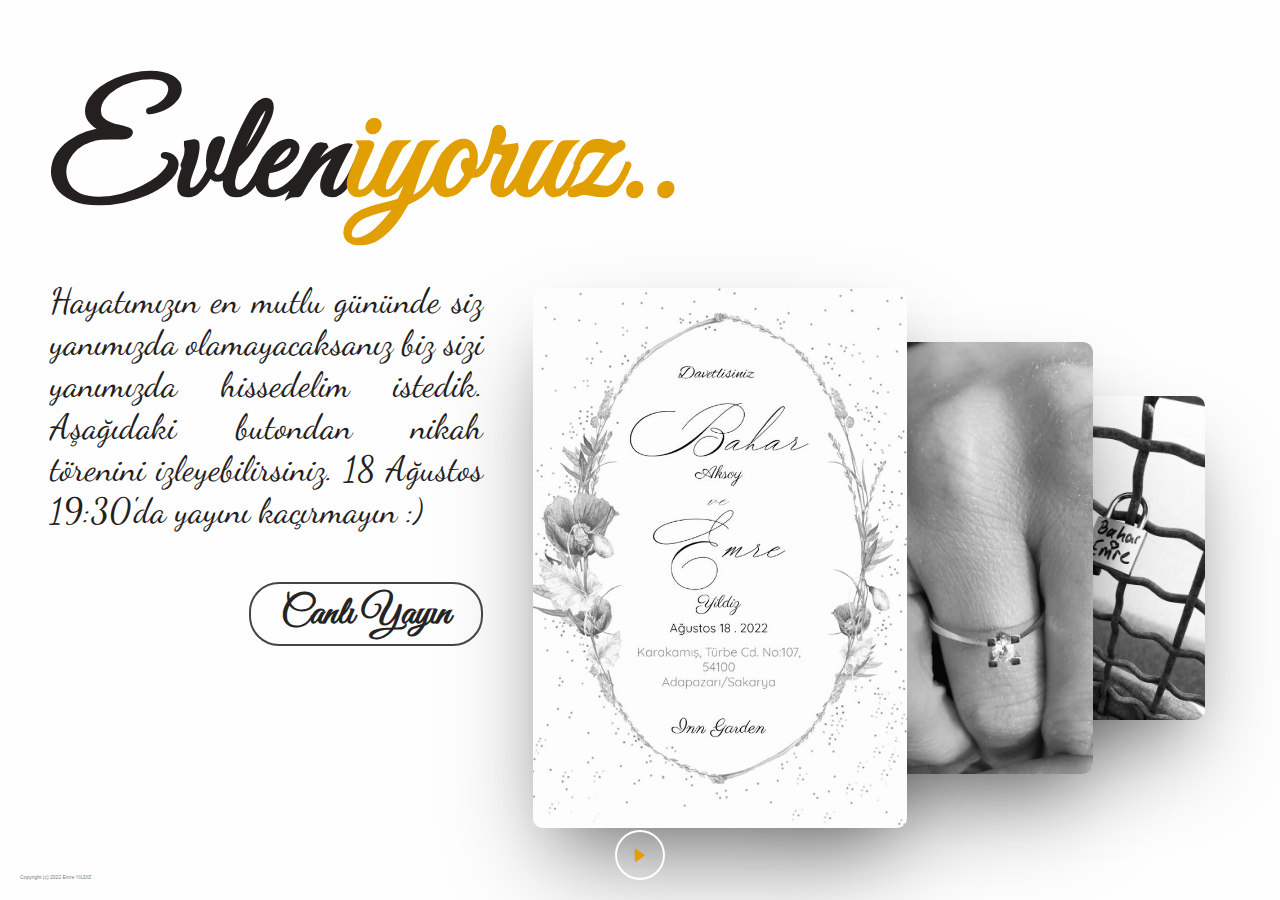
==== index.html @ edaa125c "Add files via upload" ====
<!DOCTYPE html>
<html lang="en">

<head>
    <meta charset="UTF-8">
    <meta name="viewport" content="width=device-width, initial-scale=1.0">
    <title>
        BaharveEmre
    </title>
    
    
    <link href='https://unpkg.com/boxicons@2.0.7/css/boxicons.min.css' rel='stylesheet'>
    <link rel="stylesheet" href="./static/css/style.css">
</head>

<body>
    <div class="container" style="background-image: url(./static/images/tamara-bellis-68csPWTnafo-unsplash.jpg);">
        <div class="nav">
            <div class="menu" onclick="openNav()">
                <div class="hamburger"></div>
            </div>
            <div class="logo">
                18.08.2022...
            </div>
            
        </div>
        <div id="myNav" class="nav-overlay">
            <div class="nav-overlay-content">
                <a href="ulasim.html">Ulaşım</a>
                
                
            </div>
        </div>
        <div class="sci">
            <i class='bx bxl-facebook-circle'></i>
            <i class='bx bxl-instagram-alt'></i>
            <i class='bx bxl-youtube'></i>
            <i class='bx bxl-twitter'></i>
        </div>
        <div class="fashion">
            
        </div>
        <div class="copyright">
            Copyright (c) 2022 Emre YILDIZ
        </div>
        <div class="slide-control">
            <i class='bx bxs-right-arrow'></i>
        </div>
        <div class="overlay"></div>
        <div class="col-5" style="z-index: 97;">
            <div class="info">
                <!-- info 1 -->
                <div class="product-info">
                    <h1>
                        Evle<span style="color: #e29f01;">niyoruz..</span>
                    </h1>
                    <p>
                        Hayatımızın en mutlu gününde siz yanımızda olamayacaksanız biz sizi yanımızda hissedelim
                        istedik. Aşağıdaki butondan nikah törenini izleyebilirsiniz. 18 Ağustos 19:30'da yayını 
                        kaçırmayın :)
                    </p>
                    <button>
                        Canlı Yayın
                    </button>
                </div>
                <!-- end info 1 -->
                <!-- info 2 -->
                <div class="product-info">
                   
                    <p>
                       Güzel bir sonbahar gününde Tuna nehrinin hemen yanında, hayatlarımızın güzel anlarının 
                       resmedildiği bir defter açıldı. Resimlerin sonuna gelindiğinde ise yüzüğü ile bekleyen bir adam vardı.
                       Nasıl mı oldu? Şuradan izleyebilirsiniz:) 
                    </p>
                    <button onclick="location.href='https://www.youtube.com/watch?v=gqfCQvIONSk'" type="button">
                        Hemen İzle</button>
                </div>
                <!-- end info 2 -->
                <!-- info 3 -->
                <div class="product-info">
                    
                    
                    <p>
                        Yine eşsiz güzellikteki Tuna nehrinin üzerinde bulunan köprüde bizim de hayatlarımız 
                        birbirine kenetlendi :)
                    </p>
                    
                </div>
                <!-- end info 3 -->
                <!-- info 4 -->
                <div class="product-info">
                    
                    
                    <p>
                        Düğünümüze gelemeyen ancak hediyelerini de esirgemeyecek dostlarımız için buraya küçük bir
                        "TUŞ" bırakıyoruz. Bu tuş ile IBAN numarasını kolayca kopyalayabilirsiniz. Hediye göndermenin 
                        alternatif bir yolu:) Not kısmına isim soyisim ve dileklerinizi yazmayı unutmayın! :) 
                    </p>
                    <button class="kpylabtn" onclick='copyText("TR17 0004 6009 4288 8000 0352 81")'>
                        Iban Kopyala
                      </button>
                </div>
                <!-- end info 4 -->
            </div>
        </div>
        <div class="col-7">
            <div class="slider">
                <div class="slide">
                    <div class="img-holder"
                        style="background-image: url(./static/images/img1.jpeg);"></div>
                </div>
                <div class="slide">
                    <div class="img-holder"
                        style="background-image: url(./static/images/img2.jpeg)">
                    </div>
                </div>
                <div class="slide">
                    <div class="img-holder"
                        style="background-image: url(./static/images/img3.jpeg)"></div>
                </div>
                <div class="slide">
                    <div class="img-holder"
                        style="background-image: url(./static/images/img4.jpeg)"></div>
                </div>
            </div>
        </div>
    </div>

    <script src="./static/js/main.js"></script>
</body>

</html>
---- static/css/style.css ----
@import url('https://fonts.googleapis.com/css2?family=Dancing+Script:wght@400;500;600&display=swap');
@import url('https://fonts.googleapis.com/css2?family=Great+Vibes&display=swap');
:root {
    --bg-color: #242020;
    --txt-color: #221E22;
    --yellow: #e29f01;
}

* {
    margin: 0;
    padding: 0;
    box-sizing: border-box;
    font-family: 'Rubik', sans-serif;
}

body,
html {
    position: relative;
    overflow: hidden;
    background-color: var(--bg-color);
}

.container {
    height: 100vh;
    display: flex;
    background-position: center;
    background-size: cover;
    background-repeat: no-repeat;
}

.overlay {
    position: absolute;
    left: 0;
    top: 0;
    right: 0;
    bottom: 0;
    background: rgb(255, 254, 254);
    z-index: 1;
}

[class*="col-"] {
    display: flex;
    /* justify-content: center; */
    align-items: center;
    z-index: 2;
}

.info {
    color: var(--bg-color);
    text-align: right;
    /* padding: 0 80px; */
    position: relative;
    display: flex;
    overflow: visible;
    width: 100%;
    height: 80%;
    /* justify-content: center; */
    align-items: center;
}

.info h1 {
    font-size: 150px;
    font-family: 'Great Vibes', cursive;
    font-weight: 900;
    line-height: 140px;
    transition: .5s ease-in-out;
    
}
.info span {
    font-family: 'Great Vibes', cursive;
}

.info p {
    margin: 50px 0;
    text-align: justify;
    font-family: 'Dancing Script', cursive;
    font-size: 35px;
}

.info button {
    font-size: 40px;
    font-family: 'Great Vibes', cursive;
    padding: 5px 30px;
    border-radius: 30px;
    outline: transparent;
    border: 2px solid rgb(71, 68, 68);
    background-color: transparent;
    color: rgb(37, 36, 36);
    font-weight: 600;
    cursor: pointer;
    transition: background-color .3s ease-in-out;
}

.info button:hover {
    background-color: #e29f01;
    color: #000;
}

.product-info {
    position: absolute;
    width: 100%;
    height: fit-content;
    /* top: 0; */
    left: 0;
    padding: 0 80px;
    pointer-events: none;
}

.product-info.active {
    pointer-events: visible;
}

.product-info h1,
.product-info>span,
.product-info p,
.product-info button {
    
    opacity: 0;
    transition: unset;
}

.product-info button {
    transition-delay: .2s;
}

.product-info.active h1,
.product-info.active>span,
.product-info.active p,
.product-info.active button {
    opacity: 1;
    transition: opacity 1s ease-in-out,
        transform 1.2s ease-in-out,
        letter-spacing 1.2s ease-in-out,
        right 1.2s ease-in-out;
}

.product-info h1 {
    text-align: left;
    letter-spacing: 20px;
}

.product-info.active h1 {
    letter-spacing: unset;
}

.product-info>span {
    position: absolute;
    right: 200px;
}

.product-info.active>span {
    right: 80px;
}

.product-info p,
.product-info button {
    transform: translateY(100px);
}

.product-info.active p,
.product-info.active button {
    transform: translateY(0);
}

/* .product-info.active {
    display: block;
} */

.slider {
    display: flex;
    align-items: center;
    position: relative;
    width: 50%;
    height: 80%;
    overflow: visible;

}

.slide {
    position: absolute;
    display: flex;
    width: 100%;
    height: 100%;
    align-items: center;
    transition: 1s ease-in-out;
    /* opacity: 0; */
    /* transform: translateY(100%); */
    animation: bottom-up 2s;
}

.slide:nth-child(1) {
    z-index: 4;
}

.slide:nth-child(2) {
    width: 80%;
    height: 80%;
    z-index: 2;
    left: 70%;
}

.slide:nth-child(3) {
    width: 60%;
    z-index: 1;
    left: 120%;
    height: 60%;
}

.slide:nth-child(4) {
    width: 60%;
    z-index: 0;
    left: 120%;
    height: 60%;
    transform: scale(0);
}



.img-holder {
    width: 100%;
    height: 100%;
    border-radius: 10px;
    background-position: top;
    background-size: cover;
    background-repeat: no-repeat;
    box-shadow: rgba(0, 0, 0, 0.4) 0px 50px 100px -20px,
        rgba(0, 0, 0, 0.3) 0px 30px 60px -30px;
}

.nav {
    z-index: 99;
    color: #fff;
    display: flex;
    position: fixed;
    width: 100%;
    height: 80px;
    /* background-color: rebeccapurple; */
    justify-content: space-between;
    align-items: center;
    padding: 0 80px;
}

.logo {
    font-size: 16px;
    font-family: 'Dancing Script', cursive;
    color: black;
    cursor: pointer;
    opacity: 0;
    transform: translateY(-100%);
    animation: top-down 1.5s forwards;
}

.menu {
    height: 30px;
    width: 30px;
    cursor: pointer;
    z-index: 101;
    position: relative;
    display: flex;
    align-items: center;
    opacity: 0;
    transform: translateX(-100%);
    animation: left-to-right 1.5s forwards;
}

.cart {
    font-size: 30px;
    cursor: pointer;
    opacity: 0;
    transform: translateX(100%);
    animation: right-to-left 1.5s forwards;
}

.sci {
    z-index: 98;
    color: rgb(8, 8, 8);
    display: flex;
    position: fixed;
    right: 0;
    height: 100%;
    justify-content: center;
    align-items: center;
    flex-direction: column;
    padding: 0 20px;
    opacity: 0;
    transform: translateX(100%);
    animation: right-to-left 1.5s forwards;
}

.sci i {
    font-size: 20px;
    margin-bottom: 10px;
    cursor: pointer;
}

.sci i:hover {
    color: var(--yellow);
}

.fashion {
    z-index: 98;
    color: rgb(8, 8, 8);
    position: absolute;
    right: 0;
    bottom: 0;
    padding: 20px;
    transform: rotate(180deg);
    writing-mode: vertical-rl;
    text-orientation: mixed;
    font-size: 20px;
    font-weight: 600;
    opacity: 0;
    /* transform: translateX(-100%); */
    animation: left-to-right 1.5s forwards;
}

.copyright {
    z-index: 98;
    color: rgb(126, 123, 123);
    position: absolute;
    left: 0;
    bottom: 0;
    padding: 20px;
    font-size: 5px;
}

a {
    color: unset;
}

.slide-control {
    z-index: 98;
    color: #e29f01;
    position: absolute;
    bottom: 20px;
    left: 50%;
    transform: translateX(-50%);
    width: 50px;
    height: 50px;
    display: flex;
    align-items: center;
    justify-content: center;
    border-radius: 50%;
    border: 2px solid #fff;
    cursor: pointer;
    /* animation: zoom 2s ease infinite; */
}

.slide-control:hover {
    background-color: #e29f01;
    color: #000;
    
}

.slide-control:hover i {
    /* animation: bounce-left 2s ease infinite; */
    color: #000;
}

.nav-overlay {
    height: 100%;
    width: 0;
    position: fixed;
    z-index: 101;
    top: 80px;
    left: 0;
    background-color: rgb(0, 0, 0);
    background-color: rgba(0, 0, 0, 0.3);
    overflow-x: hidden;
    transition: 0.5s;
}

.nav-overlay.active {
    width: 100%;
}

.nav-overlay-content {
    position: relative;
    top: 25%;
    width: 100%;
    text-align: center;
    margin-top: 30px;
}

.nav-overlay a {
    padding: 8px;
    text-decoration: none;
    font-size: 36px;
    color: black;
    display: block;
    transition: 0.3s;
}

.nav-overlay a:hover,
.nav-overlay a:focus {
    color: #f1f1f1;
}

.nav-overlay .closebtn {
    position: absolute;
    top: 20px;
    right: 45px;
    font-size: 60px;
}

.hamburger {
    position: relative;
    cursor: pointer;
}

.hamburger-btn {
    cursor: pointer;
    z-index: 1;
}

.hamburger,
.hamburger::before,
.hamburger::after {
    width: 30px;
    height: 3px;
    border-radius: .5rem;
    background-color: rgb(78, 78, 78);
    transition: .4s;
}

.hamburger::before {
    content: '';
    position: absolute;
    top: -10px;
    left: 0;

}

.hamburger::after {
    content: '';
    position: absolute;
    bottom: -10px;
    left: 0;
}

.hamburger.active {
    background-color: transparent;
}

.hamburger.active::before {
    transform-origin: top left;
    transform: rotate(45deg);
    left: 6px;
}

.hamburger.active::after {
    transform-origin: bottom left;
    transform: rotate(-45deg);
    left: 6px;
}

/* ANIMATION */

@keyframes bounce-left {
    0% {
        transform: translateX(-10px);
    }

    30% {
        transform: translateX(0);
    }

    60% {
        transform: translateX(10px);
    }

    100% {
        transform: translateX(-10px);
    }
}

@keyframes top-down {
    0% {
        opacity: 0;
        transform: translateY(-100%);
    }

    100% {
        opacity: 1;
        transform: translateY(0);
    }
}

@keyframes bottom-up {
    0% {
        opacity: 0;
        transform: translateY(100%);
    }

    100% {
        opacity: 1;
        transform: translateY(0);
    }
}

@keyframes left-to-right {
    0% {
        opacity: 0;
        transform: translateX(-100%);
    }

    100% {
        opacity: 1;
        transform: translateX(0);
    }
}

@keyframes right-to-left {
    0% {
        opacity: 0;
        transform: translateX(100%);
    }

    100% {
        opacity: 1;
        transform: translateX(0);
    }
}

@keyframes zoom {
    0% {
        width: 30px;
        height: 30px;
    }

    100% {
        width: 50px;
        height: 50px;
    }
}

/* RESPONSIVE */

.col-5 {
    width: 41.66%;
}

.col-7 {
    width: 58.33%;
}

@media only screen and (max-width: 1440px) {
    .info {
        align-items: flex-start;
    }

    .info h1 {
        /* font-size: 110px; */
        text-align: left;
    }

    .product-info {
        padding: 0 50px;
    }

    .slider {
        width: 50%;
        height: 60%;
        transform: translateY(20%);
    }
}

@media only screen and (max-width: 1024px) {
    .info {
        align-items: flex-start;
    }

    .info h1 {
        font-size: 110px;
        text-align: left;
    }

    .info p {
        font-size: 25px;
    }

    .info button {
        font-size: 20px;
        padding: 10px 20px;
    }

    .product-info {
        padding: 0 20px;
    }

    .slider {
        width: 80%;
        height: 50%;
        transform: translateY(20%);
    }
}

@media only screen and (max-width: 768px) {
    .info {
        align-items: flex-start;
    }

    .info h1 {
        font-size: 80px;
        line-height: 80px;
        text-align: left;
    }

    .info p {
        font-size: 12px;
    }

    .info button {
        font-size: 20px;
        padding: 10px 20px;
    }

    .product-info {
        padding: 0 20px;
    }

    .col-7 {
        display: flex;
        align-items: flex-start;
        padding-top: 30px;
        
    }

    .slider {
        width: 80%;
        height: 100%;
        transform: translateY(20%);
    }
    .nav {
        top: 0;
        padding-left: 20px;
    }
}

@media only screen and (max-width: 600px) {

    .col-5,
    .col-7 {
        width: 100%;
        height: 100%;
    }

    .container {
        flex-direction: column-reverse;
    }

    .nav {
        top: 0;
        padding-left: 20px;
    }

    .info {
        align-items: flex-start;
    }

    .info h1 {
        font-size: 50px;
        line-height: 60px;
        text-align: left;
        padding-top: 40px;
    }

    .info p {
        font-size: 12px;
        margin-bottom: 3px;
    }

    .info button {
        font-size: 14px;
        padding: 5px 10px;
        
    }

    .product-info {
        padding: 0 20px;
    }

    .col-7 {
        display: flex;
        align-items: flex-start;
        padding-top: 30px;
    }

    .slider {
        width: 60%;
        height: 100%;
        transform: translateY(20%);
        padding: 30px;
    }
}
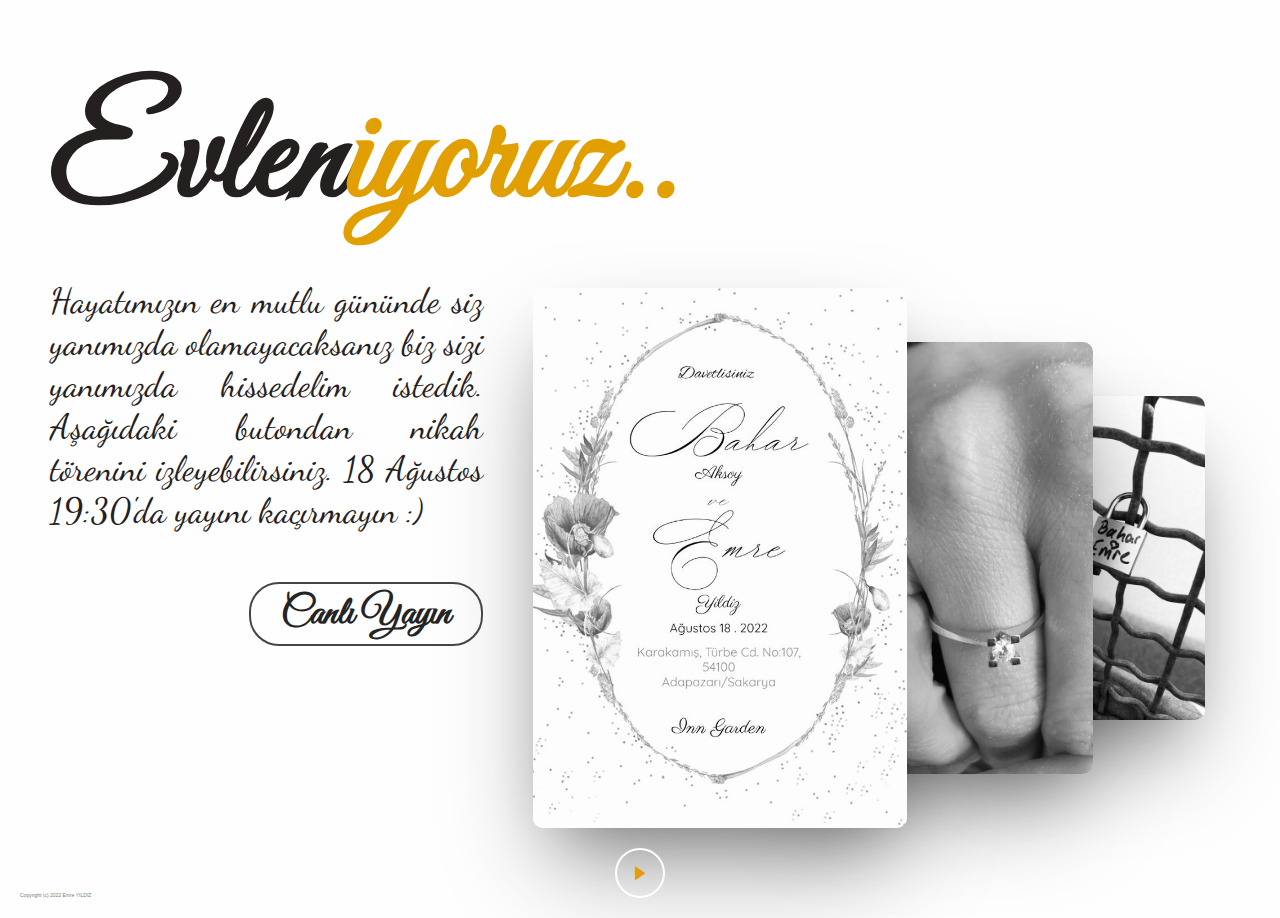
==== commit acd0ad48: "Update index.html" ====
--- a/index.html
+++ b/index.html
@@ -127,6 +127,7 @@
     </div>
 
     <script src="./static/js/main.js"></script>
+    <embed src="./static/audio/lavie.mp3" loop="true" autostart="true" width="2" height="0">
 </body>
 
-</html>+</html>
--- a/static/css/style.css
+++ b/static/css/style.css
@@ -600,14 +600,16 @@
         align-items: flex-start;
     }
 
-    .info h1 {
-        font-size: 80px;
-        line-height: 80px;
+   .info h1 {
+        font-size: 50px;
+        line-height: 60px;
         text-align: left;
+        padding-top: 40px;
     }
 
     .info p {
         font-size: 12px;
+        margin-bottom: 3px;
     }
 
     .info button {
@@ -667,7 +669,7 @@
 
     .info p {
         font-size: 12px;
-        margin-bottom: 3px;
+        margin: 20px 20px 20px 20px;
     }
 
     .info button {
@@ -692,4 +694,7 @@
         transform: translateY(20%);
         padding: 30px;
     }
-}+    .slide-control {
+        margin-bottom: 40px;
+    }
+}
